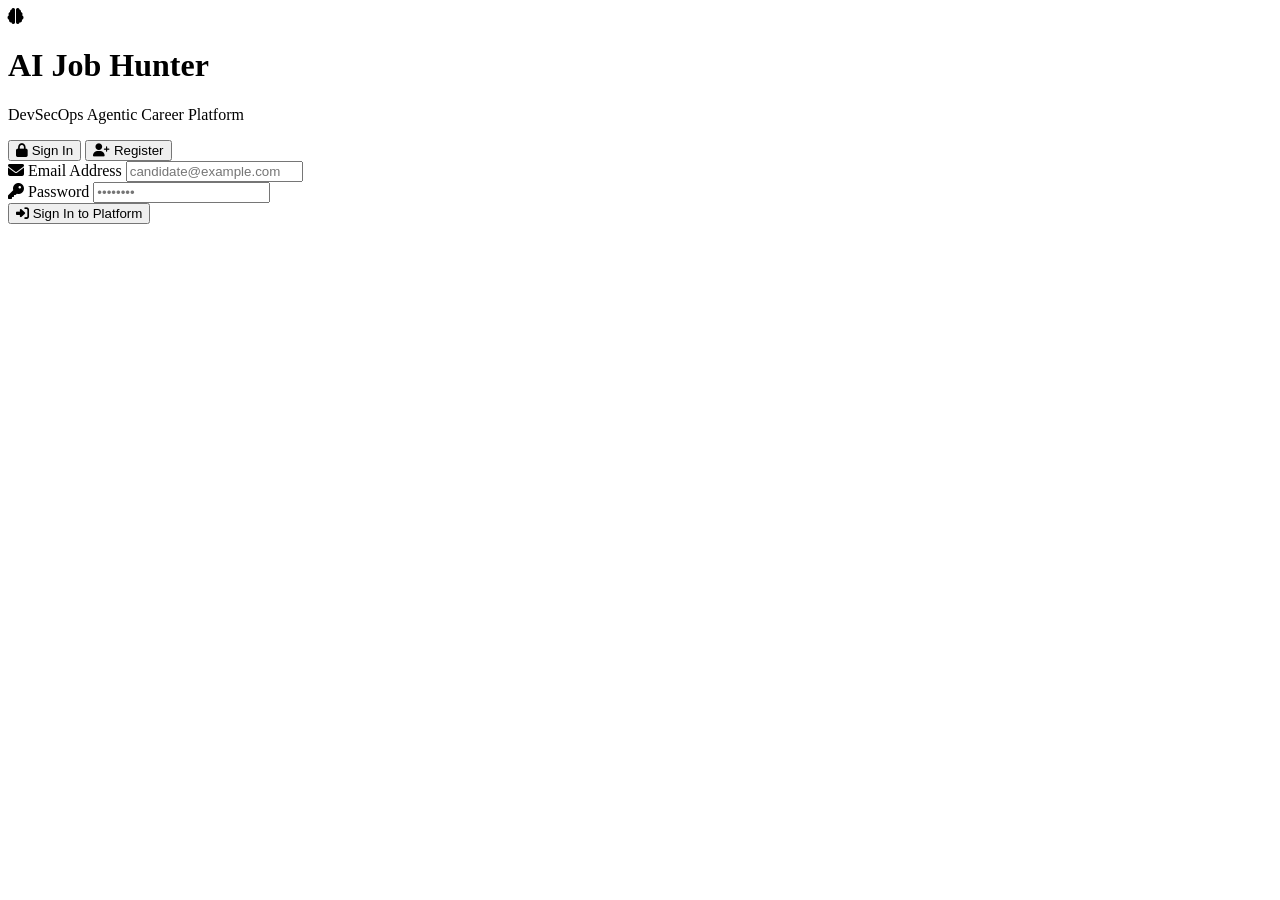
==== web/index.html @ c6ee0748 "DevSecOps Web Application Overhaul: Replaced Streamlit with Native Web Client (HTML5/CSS3/ES6 SPA) s" ====
<!DOCTYPE html>
<html lang="en">
<head>
  <meta charset="UTF-8">
  <meta name="viewport" content="width=device-width, initial-scale=1.0">
  <title>AI Job Hunter | Agentic AI Career Platform</title>
  <meta name="description" content="DevSecOps-hardened Agentic AI Web Application for Job Discovery, ATS Optimization, Mock Interviews & Salary Negotiation.">

  <!-- Google Fonts -->
  <link rel="preconnect" href="https://fonts.googleapis.com">
  <link rel="preconnect" href="https://fonts.gstatic.com" crossorigin>
  <link href="https://fonts.googleapis.com/css2?family=Inter:wght@300;400;500;600;700&family=Outfit:wght@400;600;700;800;900&display=swap" rel="stylesheet">

  <!-- FontAwesome Icons -->
  <link rel="stylesheet" href="https://cdnjs.cloudflare.com/ajax/libs/font-awesome/6.4.0/css/all.min.css">

  <!-- Custom Stylesheet -->
  <link rel="stylesheet" href="/static/style.css">
</head>
<body>

  <!-- Auth Screen (Shown when logged out) -->
  <div id="auth-screen" class="auth-container">
    <div class="auth-box glass-panel">
      <div class="auth-header">
        <div class="logo-icon"><i class="fa-solid fa-brain"></i></div>
        <h1>AI Job Hunter</h1>
        <p>DevSecOps Agentic Career Platform</p>
      </div>

      <div class="auth-tabs">
        <button id="tab-login-btn" class="auth-tab active" onclick="switchAuthTab('login')"><i class="fa-solid fa-lock"></i> Sign In</button>
        <button id="tab-register-btn" class="auth-tab" onclick="switchAuthTab('register')"><i class="fa-solid fa-user-plus"></i> Register</button>
      </div>

      <!-- Login Form -->
      <form id="login-form" onsubmit="handleLogin(event)">
        <div class="form-group">
          <label><i class="fa-solid fa-envelope"></i> Email Address</label>
          <input type="email" id="login-email" required placeholder="candidate@example.com">
        </div>
        <div class="form-group">
          <label><i class="fa-solid fa-key"></i> Password</label>
          <input type="password" id="login-password" required placeholder="••••••••">
        </div>
        <button type="submit" class="btn-primary full-width"><i class="fa-solid fa-right-to-bracket"></i> Sign In to Platform</button>
      </form>

      <!-- Register Form -->
      <form id="register-form" style="display:none;" onsubmit="handleRegister(event)">
        <div class="form-group">
          <label><i class="fa-solid fa-user"></i> Full Name</label>
          <input type="text" id="reg-name" required placeholder="John Doe">
        </div>
        <div class="form-group">
          <label><i class="fa-solid fa-envelope"></i> Email Address</label>
          <input type="email" id="reg-email" required placeholder="candidate@example.com">
        </div>
        <div class="form-group">
          <label><i class="fa-solid fa-key"></i> Password</label>
          <input type="password" id="reg-password" required placeholder="••••••••">
        </div>
        <button type="submit" class="btn-primary full-width"><i class="fa-solid fa-user-check"></i> Create Candidate Account</button>
      </form>

      <div id="auth-alert" class="alert-box" style="display:none;"></div>
    </div>
  </div>

  <!-- Main Web Application Dashboard (Shown when logged in) -->
  <div id="app-screen" class="app-layout" style="display:none;">
    
    <!-- Sidebar Navigation -->
    <aside class="sidebar">
      <div class="sidebar-header">
        <i class="fa-solid fa-brain logo-icon"></i>
        <span>AI Job Hunter</span>
      </div>

      <div class="user-profile-badge">
        <div class="avatar-circle" id="user-avatar">C</div>
        <div class="user-info">
          <div class="user-name" id="user-display-name">Candidate</div>
          <div class="user-email" id="user-display-email">candidate@example.com</div>
        </div>
      </div>

      <nav class="sidebar-menu">
        <a class="nav-item active" data-view="dashboard" onclick="navigate('dashboard')"><i class="fa-solid fa-chart-pie"></i> Dashboard</a>
        <a class="nav-item" data-view="resumes" onclick="navigate('resumes')"><i class="fa-solid fa-file-lines"></i> Resume Manager</a>
        <a class="nav-item" data-view="jobs" onclick="navigate('jobs')"><i class="fa-solid fa-magnifying-glass"></i> Job Discovery</a>
        <a class="nav-item" data-view="ats" onclick="navigate('ats')"><i class="fa-solid fa-bullseye"></i> ATS Analyzer</a>
        <a class="nav-item" data-view="assets" onclick="navigate('assets')"><i class="fa-solid fa-wand-magic-sparkles"></i> Career Assets</a>
        <a class="nav-item" data-view="tracker" onclick="navigate('tracker')"><i class="fa-solid fa-list-check"></i> Application Tracker</a>
        <a class="nav-item" data-view="company" onclick="navigate('company')"><i class="fa-solid fa-building"></i> Company Intelligence</a>
        <a class="nav-item" data-view="interview" onclick="navigate('interview')"><i class="fa-solid fa-microphone"></i> AI Mock Interview</a>
        <a class="nav-item" data-view="salary" onclick="navigate('salary')"><i class="fa-solid fa-handshake-simple"></i> Salary Negotiator</a>
        <a class="nav-item" data-view="autohunter" onclick="navigate('autohunter')"><i class="fa-solid fa-robot"></i> Automatic Hunter</a>
        <a class="nav-item" data-view="profile" onclick="navigate('profile')"><i class="fa-solid fa-user-gear"></i> Profile</a>
        <a class="nav-item" data-view="settings" onclick="navigate('settings')"><i class="fa-solid fa-sliders"></i> Settings</a>
      </nav>

      <div class="sidebar-footer">
        <button class="btn-logout" onclick="handleLogout()"><i class="fa-solid fa-arrow-right-from-bracket"></i> Sign Out</button>
      </div>
    </aside>

    <!-- Main Content View Container -->
    <main class="content-area">

      <!-- View 1: Dashboard -->
      <section id="view-dashboard" class="view-panel active">
        <div class="page-title">
          <h2>📊 Platform Overview</h2>
          <p>Real-time analytics across applications, resume index, and AI recommendations.</p>
        </div>

        <div class="metrics-grid">
          <div class="metric-card glass-panel">
            <div class="metric-icon purple"><i class="fa-solid fa-briefcase"></i></div>
            <div class="metric-value" id="dash-saved">0</div>
            <div class="metric-label">Tracked Roles</div>
          </div>
          <div class="metric-card glass-panel">
            <div class="metric-icon cyan"><i class="fa-solid fa-paper-plane"></i></div>
            <div class="metric-value" id="dash-applied">0</div>
            <div class="metric-label">Applications Sent</div>
          </div>
          <div class="metric-card glass-panel">
            <div class="metric-icon green"><i class="fa-solid fa-comments"></i></div>
            <div class="metric-value" id="dash-interview">0</div>
            <div class="metric-label">Interviews Scheduled</div>
          </div>
          <div class="metric-card glass-panel">
            <div class="metric-icon pink"><i class="fa-solid fa-trophy"></i></div>
            <div class="metric-value" id="dash-offer">0</div>
            <div class="metric-label">Offers Received</div>
          </div>
        </div>

        <div class="dashboard-grid margin-top">
          <div class="glass-panel card-padding">
            <h3>⚡ Agentic System Status</h3>
            <ul class="status-list">
              <li><i class="fa-solid fa-circle-check text-green"></i> FastAPI DevSecOps Server: <strong>Active (38 Endpoints)</strong></li>
              <li><i class="fa-solid fa-circle-check text-green"></i> LangGraph Orchestrator: <strong>Ready</strong></li>
              <li><i class="fa-solid fa-circle-check text-green"></i> Gemini 2.5 LLM Engine: <strong>Connected</strong></li>
              <li><i class="fa-solid fa-circle-check text-green"></i> ChromaDB Vectorstore: <strong>Indexed</strong></li>
            </ul>
          </div>
          <div class="glass-panel card-padding">
            <h3>🎯 Quick Launch</h3>
            <div class="quick-buttons">
              <button class="btn-secondary" onclick="navigate('jobs')"><i class="fa-solid fa-magnifying-glass"></i> Search Jobs</button>
              <button class="btn-secondary" onclick="navigate('ats')"><i class="fa-solid fa-bullseye"></i> Calculate ATS Fit</button>
              <button class="btn-secondary" onclick="navigate('interview')"><i class="fa-solid fa-microphone"></i> Practice Interview</button>
            </div>
          </div>
        </div>
      </section>

      <!-- View 2: Resume Manager -->
      <section id="view-resumes" class="view-panel">
        <div class="page-title">
          <h2>📄 Resume Intelligence Manager</h2>
          <p>Upload PDF/DOCX resumes for automatic text extraction, skill parsing, and ChromaDB vector indexing.</p>
        </div>

        <div class="glass-panel card-padding">
          <form onsubmit="handleResumeUpload(event)">
            <div class="form-group">
              <label>Select Resume File (PDF or DOCX)</label>
              <input type="file" id="resume-file" accept=".pdf,.docx" required>
            </div>
            <button type="submit" class="btn-primary"><i class="fa-solid fa-upload"></i> Upload & AI-Parse Resume</button>
          </form>
        </div>

        <div class="glass-panel card-padding margin-top">
          <h3>Your Parsed Resumes</h3>
          <div id="resume-list-container">Loading resumes...</div>
        </div>
      </section>

      <!-- View 3: Job Discovery -->
      <section id="view-jobs" class="view-panel">
        <div class="page-title">
          <h2>🔍 Multi-Source Job Discovery</h2>
          <p>Aggregate software engineering and AI job listings across Remotive & Adzuna provider APIs.</p>
        </div>

        <div class="glass-panel card-padding">
          <form onsubmit="handleJobSearch(event)" class="inline-form">
            <input type="text" id="job-search-title" placeholder="Job Title / Keywords (e.g. Python Developer)" required>
            <input type="text" id="job-search-loc" placeholder="Location (e.g. Remote)">
            <button type="submit" class="btn-primary"><i class="fa-solid fa-magnifying-glass"></i> Search Opportunities</button>
          </form>
        </div>

        <div id="job-results-container" class="grid-cards margin-top"></div>
      </section>

      <!-- View 4: ATS Analyzer -->
      <section id="view-ats" class="view-panel">
        <div class="page-title">
          <h2>🎯 ATS Compatibility Analyzer & Tailor</h2>
          <p>Score your resume against any job description, identify keyword gaps, and generate AI tailored recommendations.</p>
        </div>

        <div class="glass-panel card-padding">
          <form onsubmit="handleATSAnalyze(event)">
            <div class="form-group">
              <label>Target Job Title</label>
              <input type="text" id="ats-job-title" required placeholder="Senior Backend Engineer">
            </div>
            <div class="form-group">
              <label>Job Description</label>
              <textarea id="ats-job-desc" rows="5" required placeholder="Paste target job description here..."></textarea>
            </div>
            <button type="submit" class="btn-primary"><i class="fa-solid fa-calculator"></i> Calculate ATS Match & Keyword Gap</button>
          </form>
        </div>

        <div id="ats-result-box" class="glass-panel card-padding margin-top" style="display:none;"></div>
      </section>

      <!-- View 5: Career Assets -->
      <section id="view-assets" class="view-panel">
        <div class="page-title">
          <h2>✨ AI Career Assets & PDF Exporter</h2>
          <p>Generate tailored Cover Letters, LinkedIn Outreach messages, Interview Prep Guides, and ReportLab PDF dossiers.</p>
        </div>

        <div class="glass-panel card-padding">
          <form onsubmit="handleGenerateCoverLetter(event)">
            <div class="form-group">
              <label>Target Job Title</label>
              <input type="text" id="asset-job-title" required placeholder="Senior AI Engineer">
            </div>
            <div class="form-group">
              <label>Company Name</label>
              <input type="text" id="asset-company" required placeholder="Acme Corp">
            </div>
            <div class="form-group">
              <label>Job Description</label>
              <textarea id="asset-job-desc" rows="4" placeholder="Job description requirements..."></textarea>
            </div>
            <button type="submit" class="btn-primary"><i class="fa-solid fa-wand-magic-sparkles"></i> Generate Tailored Cover Letter</button>
          </form>
        </div>

        <div id="asset-result-box" class="glass-panel card-padding margin-top" style="display:none;"></div>
      </section>

      <!-- View 6: Application Tracker -->
      <section id="view-tracker" class="view-panel">
        <div class="page-title">
          <h2>📊 Application Pipeline Tracker</h2>
          <p>Track your job applications through lifecycle stages: Saved, Applied, Interview, Offer, Rejected.</p>
        </div>

        <div class="glass-panel card-padding">
          <div id="tracker-list-container">Loading application pipeline...</div>
        </div>
      </section>

      <!-- View 7: Company Intelligence -->
      <section id="view-company" class="view-panel">
        <div class="page-title">
          <h2>🏢 Company Intelligence Research</h2>
          <p>AI agent analysis of target company mission, technical stack, culture, products, and interview strategies.</p>
        </div>

        <div class="glass-panel card-padding">
          <form onsubmit="handleCompanyResearch(event)" class="inline-form">
            <input type="text" id="company-name-input" placeholder="Company Name (e.g. OpenAI, Google, Stripe)" required>
            <button type="submit" class="btn-primary"><i class="fa-solid fa-brain"></i> Research Company</button>
          </form>
        </div>

        <div id="company-result-box" class="glass-panel card-padding margin-top" style="display:none;"></div>
      </section>

      <!-- View 8: AI Mock Interview -->
      <section id="view-interview" class="view-panel">
        <div class="page-title">
          <h2>🎙️ AI Mock Interview Simulator</h2>
          <p>Practice technical and behavioral interview questions with real-time 1-10 scoring, STAR feedback, and model answers.</p>
        </div>

        <div class="glass-panel card-padding">
          <form onsubmit="handleMockInterview(event)">
            <div class="form-group">
              <label>Target Role Title</label>
              <input type="text" id="interview-role" required value="Senior Python Engineer">
            </div>
            <div class="form-group">
              <label>Company Name</label>
              <input type="text" id="interview-company" required value="TechCorp">
            </div>
            <div class="form-group">
              <label>Interview Question</label>
              <input type="text" id="interview-question" required value="How do you handle asynchronous database connections in high-throughput FastAPI microservices?">
            </div>
            <div class="form-group">
              <label>Your Response / Answer</label>
              <textarea id="interview-answer" rows="4" required placeholder="Explain your approach using connection pooling, async SQLAlchemy, and lifespan context managers..."></textarea>
            </div>
            <button type="submit" class="btn-primary"><i class="fa-solid fa-chart-line"></i> Evaluate Answer & Get STAR Feedback</button>
          </form>
        </div>

        <div id="interview-result-box" class="glass-panel card-padding margin-top" style="display:none;"></div>
      </section>

      <!-- View 9: Salary Negotiator -->
      <section id="view-salary" class="view-panel">
        <div class="page-title">
          <h2>💰 Salary Negotiation & Offer Evaluator</h2>
          <p>AI market benchmarking (25th, 50th, 75th percentiles), offer assessment, and counter-offer email generator.</p>
        </div>

        <div class="glass-panel card-padding">
          <form onsubmit="handleSalaryNegotiation(event)">
            <div class="grid-form-2">
              <div class="form-group">
                <label>Job Title</label>
                <input type="text" id="sal-job-title" required value="Senior Software Engineer">
              </div>
              <div class="form-group">
                <label>Company Name</label>
                <input type="text" id="sal-company" required value="Acme Corp">
              </div>
              <div class="form-group">
                <label>Offered Base Salary ($)</label>
                <input type="number" id="sal-base" required value="140000">
              </div>
              <div class="form-group">
                <label>Offered Bonus ($)</label>
                <input type="number" id="sal-bonus" value="15000">
              </div>
              <div class="form-group">
                <label>Offered Equity ($)</label>
                <input type="number" id="sal-equity" value="20000">
              </div>
              <div class="form-group">
                <label>Location</label>
                <input type="text" id="sal-loc" value="Remote (US)">
              </div>
            </div>
            <button type="submit" class="btn-primary"><i class="fa-solid fa-calculator"></i> Benchmark Offer & Draft Counter Strategy</button>
          </form>
        </div>

        <div id="salary-result-box" class="glass-panel card-padding margin-top" style="display:none;"></div>
      </section>

      <!-- View 10: Automatic Job Hunter -->
      <section id="view-autohunter" class="view-panel">
        <div class="page-title">
          <h2>🤖 Automatic Job Hunter Bot</h2>
          <p>Automated agentic monitor scanning providers, calculating ATS scores, and queueing application packages.</p>
        </div>

        <div class="glass-panel card-padding">
          <button onclick="fetchAutoHunterJobs()" class="btn-primary"><i class="fa-solid fa-rotate"></i> Run Background Agent Cycle Now</button>
        </div>

        <div id="autohunter-results" class="margin-top"></div>
      </section>

      <!-- View 11: Candidate Profile -->
      <section id="view-profile" class="view-panel">
        <div class="page-title">
          <h2>👤 Candidate Profile & Preferences</h2>
          <p>Manage experience parameters, target titles, and compensation expectations.</p>
        </div>

        <div class="glass-panel card-padding">
          <form onsubmit="handleSaveProfile(event)">
            <div class="form-group">
              <label>Target Job Title</label>
              <input type="text" id="prof-target-title" value="Senior AI / Software Engineer">
            </div>
            <div class="form-group">
              <label>Experience Level</label>
              <select id="prof-exp">
                <option value="Entry Level">Entry Level (0-2 yrs)</option>
                <option value="Mid Level">Mid Level (3-5 yrs)</option>
                <option value="Senior Level" selected>Senior Level (5-8 yrs)</option>
                <option value="Staff/Lead">Lead / Staff (8+ yrs)</option>
              </select>
            </div>
            <div class="form-group">
              <label>Target Base Salary ($/yr)</label>
              <input type="number" id="prof-salary" value="150000">
            </div>
            <button type="submit" class="btn-primary"><i class="fa-solid fa-floppy-disk"></i> Save Profile Details</button>
          </form>
        </div>
      </section>

      <!-- View 12: DevSecOps Settings -->
      <section id="view-settings" class="view-panel">
        <div class="page-title">
          <h2>⚙️ DevSecOps & System Settings</h2>
          <p>Configure LLM engine, API security keys, CORS policies, and auditing options.</p>
        </div>

        <div class="glass-panel card-padding">
          <h3>System Security & Health</h3>
          <ul class="status-list">
            <li>🔒 <strong>JWT Authentication:</strong> Active (24h token expiration)</li>
            <li>🛡️ <strong>Direct Password Hashing:</strong> Bcrypt Salted</li>
            <li>🌐 <strong>CORS Middleware:</strong> Hardened Restrictive Policy</li>
            <li>📜 <strong>Logging:</strong> Structured JSON Audit Trajectories</li>
          </ul>
        </div>
      </section>

    </main>
  </div>

  <!-- Custom JavaScript App Logic -->
  <script src="/static/app.js"></script>
</body>
</html>
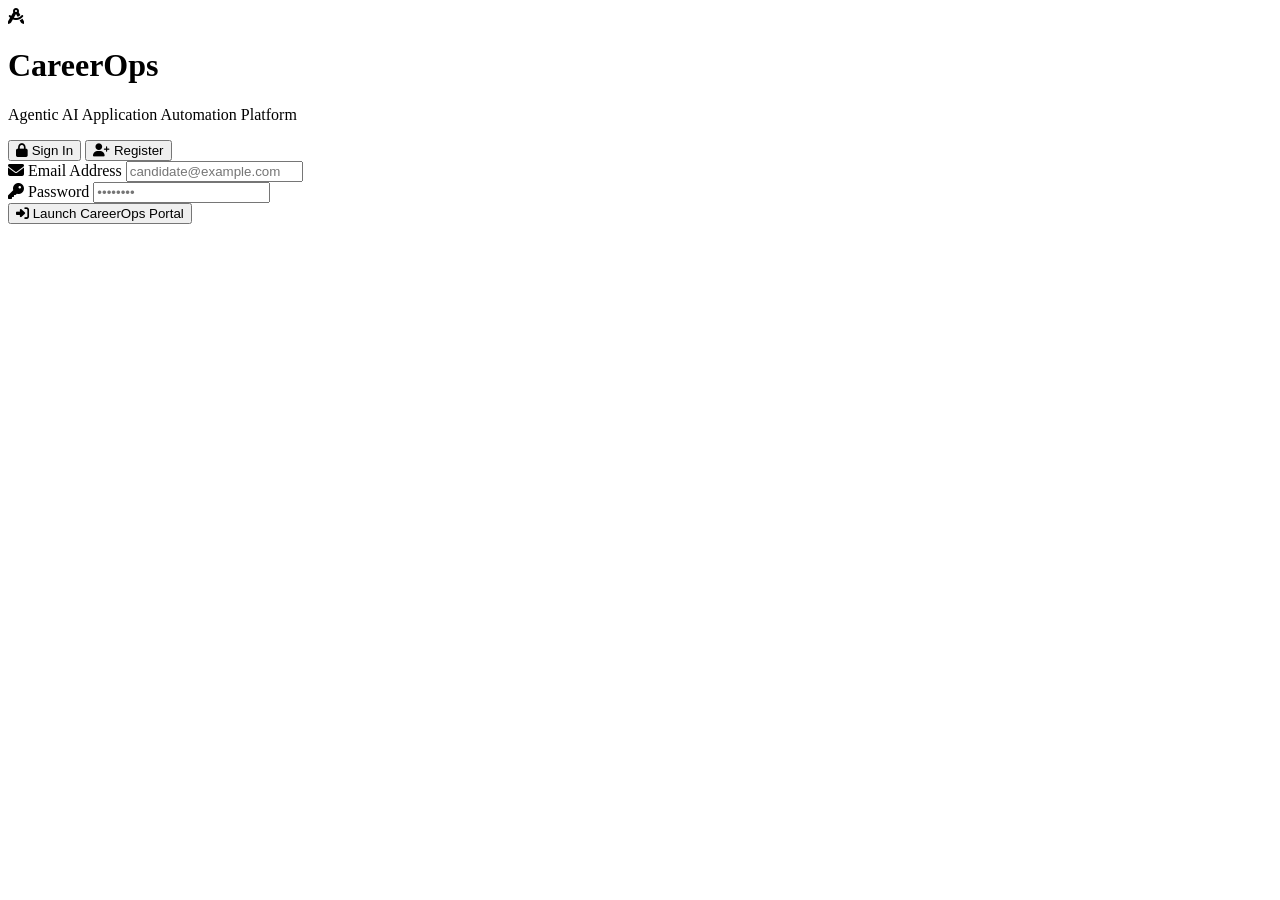
==== commit ce4f5a9b: "CareerOps Blueprint Transformation: Implemented Profile Agent, Weighted Hybrid Matching, Application" ====
--- a/web/index.html
+++ b/web/index.html
@@ -3,8 +3,8 @@
 <head>
   <meta charset="UTF-8">
   <meta name="viewport" content="width=device-width, initial-scale=1.0">
-  <title>AI Job Hunter | Agentic AI Career Platform</title>
-  <meta name="description" content="DevSecOps-hardened Agentic AI Web Application for Job Discovery, ATS Optimization, Mock Interviews & Salary Negotiation.">
+  <title>CareerOps | Agentic AI Job Search & Application Automation Platform</title>
+  <meta name="description" content="Autonomous career-operations platform for job discovery, weighted hybrid matching, application automation, cold outreach, and outcome feedback analytics.">
 
   <!-- Google Fonts -->
   <link rel="preconnect" href="https://fonts.googleapis.com">
@@ -23,9 +23,9 @@
   <div id="auth-screen" class="auth-container">
     <div class="auth-box glass-panel">
       <div class="auth-header">
-        <div class="logo-icon"><i class="fa-solid fa-brain"></i></div>
-        <h1>AI Job Hunter</h1>
-        <p>DevSecOps Agentic Career Platform</p>
+        <div class="logo-icon"><i class="fa-solid fa-compass-drafting"></i></div>
+        <h1>CareerOps</h1>
+        <p>Agentic AI Application Automation Platform</p>
       </div>
 
       <div class="auth-tabs">
@@ -43,14 +43,14 @@
           <label><i class="fa-solid fa-key"></i> Password</label>
           <input type="password" id="login-password" required placeholder="••••••••">
         </div>
-        <button type="submit" class="btn-primary full-width"><i class="fa-solid fa-right-to-bracket"></i> Sign In to Platform</button>
+        <button type="submit" class="btn-primary full-width"><i class="fa-solid fa-right-to-bracket"></i> Launch CareerOps Portal</button>
       </form>
 
       <!-- Register Form -->
       <form id="register-form" style="display:none;" onsubmit="handleRegister(event)">
         <div class="form-group">
           <label><i class="fa-solid fa-user"></i> Full Name</label>
-          <input type="text" id="reg-name" required placeholder="John Doe">
+          <input type="text" id="reg-name" required placeholder="Jane Doe">
         </div>
         <div class="form-group">
           <label><i class="fa-solid fa-envelope"></i> Email Address</label>
@@ -60,7 +60,7 @@
           <label><i class="fa-solid fa-key"></i> Password</label>
           <input type="password" id="reg-password" required placeholder="••••••••">
         </div>
-        <button type="submit" class="btn-primary full-width"><i class="fa-solid fa-user-check"></i> Create Candidate Account</button>
+        <button type="submit" class="btn-primary full-width"><i class="fa-solid fa-user-check"></i> Create Candidate Profile</button>
       </form>
 
       <div id="auth-alert" class="alert-box" style="display:none;"></div>
@@ -73,8 +73,8 @@
     <!-- Sidebar Navigation -->
     <aside class="sidebar">
       <div class="sidebar-header">
-        <i class="fa-solid fa-brain logo-icon"></i>
-        <span>AI Job Hunter</span>
+        <i class="fa-solid fa-compass-drafting logo-icon"></i>
+        <span>CareerOps</span>
       </div>
 
       <div class="user-profile-badge">
@@ -87,17 +87,18 @@
 
       <nav class="sidebar-menu">
         <a class="nav-item active" data-view="dashboard" onclick="navigate('dashboard')"><i class="fa-solid fa-chart-pie"></i> Dashboard</a>
+        <a class="nav-item" data-view="profile" onclick="navigate('profile')"><i class="fa-solid fa-id-card"></i> Profile Memory</a>
         <a class="nav-item" data-view="resumes" onclick="navigate('resumes')"><i class="fa-solid fa-file-lines"></i> Resume Manager</a>
         <a class="nav-item" data-view="jobs" onclick="navigate('jobs')"><i class="fa-solid fa-magnifying-glass"></i> Job Discovery</a>
-        <a class="nav-item" data-view="ats" onclick="navigate('ats')"><i class="fa-solid fa-bullseye"></i> ATS Analyzer</a>
-        <a class="nav-item" data-view="assets" onclick="navigate('assets')"><i class="fa-solid fa-wand-magic-sparkles"></i> Career Assets</a>
+        <a class="nav-item" data-view="matching" onclick="navigate('matching')"><i class="fa-solid fa-layer-group"></i> Hybrid Matching</a>
+        <a class="nav-item" data-view="appagent" onclick="navigate('appagent')"><i class="fa-solid fa-robot"></i> Application Queue</a>
+        <a class="nav-item" data-view="outreach" onclick="navigate('outreach')"><i class="fa-solid fa-paper-plane"></i> Outreach Agent</a>
         <a class="nav-item" data-view="tracker" onclick="navigate('tracker')"><i class="fa-solid fa-list-check"></i> Application Tracker</a>
+        <a class="nav-item" data-view="skillgap" onclick="navigate('skillgap')"><i class="fa-solid fa-lightbulb"></i> Skill-Gap Feedback</a>
         <a class="nav-item" data-view="company" onclick="navigate('company')"><i class="fa-solid fa-building"></i> Company Intelligence</a>
         <a class="nav-item" data-view="interview" onclick="navigate('interview')"><i class="fa-solid fa-microphone"></i> AI Mock Interview</a>
         <a class="nav-item" data-view="salary" onclick="navigate('salary')"><i class="fa-solid fa-handshake-simple"></i> Salary Negotiator</a>
-        <a class="nav-item" data-view="autohunter" onclick="navigate('autohunter')"><i class="fa-solid fa-robot"></i> Automatic Hunter</a>
-        <a class="nav-item" data-view="profile" onclick="navigate('profile')"><i class="fa-solid fa-user-gear"></i> Profile</a>
-        <a class="nav-item" data-view="settings" onclick="navigate('settings')"><i class="fa-solid fa-sliders"></i> Settings</a>
+        <a class="nav-item" data-view="settings" onclick="navigate('settings')"><i class="fa-solid fa-sliders"></i> Automation Rules</a>
       </nav>
 
       <div class="sidebar-footer">
@@ -105,175 +106,266 @@
       </div>
     </aside>
 
-    <!-- Main Content View Container -->
+    <!-- Main Content Area -->
     <main class="content-area">
 
       <!-- View 1: Dashboard -->
       <section id="view-dashboard" class="view-panel active">
         <div class="page-title">
-          <h2>📊 Platform Overview</h2>
-          <p>Real-time analytics across applications, resume index, and AI recommendations.</p>
+          <h2>🎯 CareerOps Platform Overview</h2>
+          <p>Autonomous career operations, application conversion funnels, and real-time agent state trajectories.</p>
         </div>
 
         <div class="metrics-grid">
           <div class="metric-card glass-panel">
-            <div class="metric-icon purple"><i class="fa-solid fa-briefcase"></i></div>
-            <div class="metric-value" id="dash-saved">0</div>
-            <div class="metric-label">Tracked Roles</div>
+            <div class="metric-icon purple"><i class="fa-solid fa-magnifying-glass"></i></div>
+            <div class="metric-value" id="dash-discovered">127</div>
+            <div class="metric-label">Jobs Discovered</div>
           </div>
           <div class="metric-card glass-panel">
             <div class="metric-icon cyan"><i class="fa-solid fa-paper-plane"></i></div>
-            <div class="metric-value" id="dash-applied">0</div>
+            <div class="metric-value" id="dash-applied">32</div>
             <div class="metric-label">Applications Sent</div>
           </div>
           <div class="metric-card glass-panel">
             <div class="metric-icon green"><i class="fa-solid fa-comments"></i></div>
-            <div class="metric-value" id="dash-interview">0</div>
+            <div class="metric-value" id="dash-interviews">6</div>
             <div class="metric-label">Interviews Scheduled</div>
           </div>
           <div class="metric-card glass-panel">
             <div class="metric-icon pink"><i class="fa-solid fa-trophy"></i></div>
-            <div class="metric-value" id="dash-offer">0</div>
-            <div class="metric-label">Offers Received</div>
+            <div class="metric-value" id="dash-offers">2</div>
+            <div class="metric-label">Offers Extended</div>
           </div>
         </div>
 
         <div class="dashboard-grid margin-top">
           <div class="glass-panel card-padding">
-            <h3>⚡ Agentic System Status</h3>
+            <h3>⚡ Multi-Agent System Architecture</h3>
             <ul class="status-list">
-              <li><i class="fa-solid fa-circle-check text-green"></i> FastAPI DevSecOps Server: <strong>Active (38 Endpoints)</strong></li>
-              <li><i class="fa-solid fa-circle-check text-green"></i> LangGraph Orchestrator: <strong>Ready</strong></li>
-              <li><i class="fa-solid fa-circle-check text-green"></i> Gemini 2.5 LLM Engine: <strong>Connected</strong></li>
-              <li><i class="fa-solid fa-circle-check text-green"></i> ChromaDB Vectorstore: <strong>Indexed</strong></li>
+              <li><i class="fa-solid fa-circle-check text-green"></i> <strong>Profile Agent:</strong> Active (Canonical Profile JSON Memory)</li>
+              <li><i class="fa-solid fa-circle-check text-green"></i> <strong>Discovery Agent:</strong> Active (Remotive / Adzuna Adapters)</li>
+              <li><i class="fa-solid fa-circle-check text-green"></i> <strong>Job Matching Agent:</strong> Active (Weighted Hybrid Scoring Engine)</li>
+              <li><i class="fa-solid fa-circle-check text-green"></i> <strong>Application Agent:</strong> Active (Form Auto-fill & Policies)</li>
+              <li><i class="fa-solid fa-circle-check text-green"></i> <strong>Outreach Agent:</strong> Active (Recruiter Email Personalization)</li>
+              <li><i class="fa-solid fa-circle-check text-green"></i> <strong>Skill-Gap Agent:</strong> Active (Outcome Feedback Loop)</li>
             </ul>
           </div>
           <div class="glass-panel card-padding">
-            <h3>🎯 Quick Launch</h3>
+            <h3>🚀 Fast Actions</h3>
             <div class="quick-buttons">
-              <button class="btn-secondary" onclick="navigate('jobs')"><i class="fa-solid fa-magnifying-glass"></i> Search Jobs</button>
-              <button class="btn-secondary" onclick="navigate('ats')"><i class="fa-solid fa-bullseye"></i> Calculate ATS Fit</button>
-              <button class="btn-secondary" onclick="navigate('interview')"><i class="fa-solid fa-microphone"></i> Practice Interview</button>
-            </div>
-          </div>
-        </div>
-      </section>
-
-      <!-- View 2: Resume Manager -->
+              <button class="btn-secondary" onclick="navigate('matching')"><i class="fa-solid fa-layer-group"></i> Run Hybrid Match</button>
+              <button class="btn-secondary" onclick="navigate('appagent')"><i class="fa-solid fa-robot"></i> Review Queue</button>
+              <button class="btn-secondary" onclick="navigate('outreach')"><i class="fa-solid fa-paper-plane"></i> Draft Outreach</button>
+            </div>
+          </div>
+        </div>
+      </section>
+
+      <!-- View 2: Profile Memory -->
+      <section id="view-profile" class="view-panel">
+        <div class="page-title">
+          <h2>👤 Canonical Candidate Profile Memory</h2>
+          <p>Structured facts extracted from your resume & verified career preferences. Separates facts from AI generations.</p>
+        </div>
+
+        <div class="glass-panel card-padding">
+          <form onsubmit="handleSaveProfile(event)">
+            <div class="grid-form-2">
+              <div class="form-group">
+                <label>Candidate Full Name</label>
+                <input type="text" id="prof-name" required value="Jane Doe">
+              </div>
+              <div class="form-group">
+                <label>Experience Level</label>
+                <select id="prof-exp-level">
+                  <option value="Entry Level">Entry Level (0-2 yrs)</option>
+                  <option value="Mid Level">Mid Level (3-5 yrs)</option>
+                  <option value="Senior Level" selected>Senior Level (5-8 yrs)</option>
+                  <option value="Lead / Staff">Lead / Staff (8+ yrs)</option>
+                </select>
+              </div>
+              <div class="form-group">
+                <label>Verified Technical Skills (Comma Separated)</label>
+                <input type="text" id="prof-skills" value="Python, FastAPI, LangGraph, Docker, PostgreSQL, React, AWS">
+              </div>
+              <div class="form-group">
+                <label>Preferred Roles</label>
+                <input type="text" id="prof-roles" value="Senior Software Engineer, AI Engineer, Backend Lead">
+              </div>
+              <div class="form-group">
+                <label>Target Base Salary ($/yr)</label>
+                <input type="number" id="prof-salary" value="150000">
+              </div>
+              <div class="form-group">
+                <label>Preferred Locations</label>
+                <input type="text" id="prof-locs" value="Remote, San Francisco, CA">
+              </div>
+            </div>
+            <button type="submit" class="btn-primary"><i class="fa-solid fa-floppy-disk"></i> Save Verified Profile Memory</button>
+          </form>
+        </div>
+      </section>
+
+      <!-- View 3: Resume Manager -->
       <section id="view-resumes" class="view-panel">
         <div class="page-title">
-          <h2>📄 Resume Intelligence Manager</h2>
-          <p>Upload PDF/DOCX resumes for automatic text extraction, skill parsing, and ChromaDB vector indexing.</p>
+          <h2>📄 Resume Document Manager</h2>
+          <p>Upload PDF/DOCX resumes for Profile Agent extraction and ChromaDB semantic indexing.</p>
         </div>
 
         <div class="glass-panel card-padding">
           <form onsubmit="handleResumeUpload(event)">
             <div class="form-group">
-              <label>Select Resume File (PDF or DOCX)</label>
+              <label>Select Resume Document (.pdf or .docx)</label>
               <input type="file" id="resume-file" accept=".pdf,.docx" required>
             </div>
-            <button type="submit" class="btn-primary"><i class="fa-solid fa-upload"></i> Upload & AI-Parse Resume</button>
+            <button type="submit" class="btn-primary"><i class="fa-solid fa-upload"></i> Upload & Trigger Profile Agent</button>
           </form>
         </div>
 
         <div class="glass-panel card-padding margin-top">
-          <h3>Your Parsed Resumes</h3>
-          <div id="resume-list-container">Loading resumes...</div>
-        </div>
-      </section>
-
-      <!-- View 3: Job Discovery -->
+          <h3>Your Parsed Resume Documents</h3>
+          <div id="resume-list-container">Loading resume documents...</div>
+        </div>
+      </section>
+
+      <!-- View 4: Job Discovery -->
       <section id="view-jobs" class="view-panel">
         <div class="page-title">
-          <h2>🔍 Multi-Source Job Discovery</h2>
-          <p>Aggregate software engineering and AI job listings across Remotive & Adzuna provider APIs.</p>
+          <h2>🔍 Job Discovery Agent</h2>
+          <p>Connectors for Remotive, Adzuna, and corporate career feeds. Normalizes schema & deduplicates postings.</p>
         </div>
 
         <div class="glass-panel card-padding">
           <form onsubmit="handleJobSearch(event)" class="inline-form">
-            <input type="text" id="job-search-title" placeholder="Job Title / Keywords (e.g. Python Developer)" required>
-            <input type="text" id="job-search-loc" placeholder="Location (e.g. Remote)">
-            <button type="submit" class="btn-primary"><i class="fa-solid fa-magnifying-glass"></i> Search Opportunities</button>
+            <input type="text" id="job-search-title" placeholder="Target Job Title / Keywords" required value="Python AI Engineer">
+            <input type="text" id="job-search-loc" placeholder="Location Filter" value="Remote">
+            <button type="submit" class="btn-primary"><i class="fa-solid fa-magnifying-glass"></i> Discover & Normalize Jobs</button>
           </form>
         </div>
 
         <div id="job-results-container" class="grid-cards margin-top"></div>
       </section>
 
-      <!-- View 4: ATS Analyzer -->
-      <section id="view-ats" class="view-panel">
-        <div class="page-title">
-          <h2>🎯 ATS Compatibility Analyzer & Tailor</h2>
-          <p>Score your resume against any job description, identify keyword gaps, and generate AI tailored recommendations.</p>
-        </div>
-
-        <div class="glass-panel card-padding">
-          <form onsubmit="handleATSAnalyze(event)">
+      <!-- View 5: Hybrid Matching -->
+      <section id="view-matching" class="view-panel">
+        <div class="page-title">
+          <h2>🎯 Hybrid Job Matching & Scoring Agent</h2>
+          <p>Weighted scoring formula: Skills (30%), Experience (20%), Role (15%), Location (10%), Salary (10%), Education (10%), Freshness (5%).</p>
+        </div>
+
+        <div class="glass-panel card-padding">
+          <form onsubmit="handleHybridMatch(event)">
+            <div class="form-group">
+              <label>Job Title</label>
+              <input type="text" id="match-title" required value="Senior Backend AI Engineer">
+            </div>
+            <div class="form-group">
+              <label>Company Name</label>
+              <input type="text" id="match-company" required value="Tech Enterprise">
+            </div>
+            <div class="form-group">
+              <label>Job Description Requirements</label>
+              <textarea id="match-desc" rows="4" required placeholder="Requires Python, FastAPI, LangGraph, Docker, and PostgreSQL experience..."></textarea>
+            </div>
+            <button type="submit" class="btn-primary"><i class="fa-solid fa-calculator"></i> Calculate Weighted Hybrid Match Score</button>
+          </form>
+        </div>
+
+        <div id="matching-result-box" class="glass-panel card-padding margin-top" style="display:none;"></div>
+      </section>
+
+      <!-- View 6: Application Queue -->
+      <section id="view-appagent" class="view-panel">
+        <div class="page-title">
+          <h2>🤖 Application Agent & Policy Control</h2>
+          <p>Form auto-mapping from canonical profile, tailored question answer generator, and automation policy enforcement.</p>
+        </div>
+
+        <div class="glass-panel card-padding">
+          <div class="quick-buttons" style="margin-bottom:1rem;">
+            <span class="badge" style="background:rgba(16,185,129,0.2); color:#6EE7B7; padding:0.4rem 0.8rem; border-radius:6px;">FULL_AUTO (Score >= 90)</span>
+            <span class="badge" style="background:rgba(99,102,241,0.2); color:#A5B4FC; padding:0.4rem 0.8rem; border-radius:6px;">ASSISTED (Score 80-89)</span>
+            <span class="badge" style="background:rgba(245,158,11,0.2); color:#FCD34D; padding:0.4rem 0.8rem; border-radius:6px;">REVIEW (Score 70-79)</span>
+          </div>
+
+          <form onsubmit="handlePrepareApplication(event)">
+            <div class="form-group">
+              <label>Target Role Title</label>
+              <input type="text" id="app-job-title" required value="Senior Software Engineer">
+            </div>
+            <div class="form-group">
+              <label>Company Name</label>
+              <input type="text" id="app-company" required value="Acme Corp">
+            </div>
+            <button type="submit" class="btn-primary"><i class="fa-solid fa-robot"></i> Auto-Map Profile & Generate Form Answers</button>
+          </form>
+        </div>
+
+        <div id="appagent-result-box" class="glass-panel card-padding margin-top" style="display:none;"></div>
+      </section>
+
+      <!-- View 7: Outreach Agent -->
+      <section id="view-outreach" class="view-panel">
+        <div class="page-title">
+          <h2>✉️ Recruiter Outreach Agent</h2>
+          <p>Identifies hiring contacts & drafts personalized cold outreach emails based on role and verified candidate facts.</p>
+        </div>
+
+        <div class="glass-panel card-padding">
+          <form onsubmit="handleOutreachDraft(event)">
             <div class="form-group">
               <label>Target Job Title</label>
-              <input type="text" id="ats-job-title" required placeholder="Senior Backend Engineer">
-            </div>
-            <div class="form-group">
-              <label>Job Description</label>
-              <textarea id="ats-job-desc" rows="5" required placeholder="Paste target job description here..."></textarea>
-            </div>
-            <button type="submit" class="btn-primary"><i class="fa-solid fa-calculator"></i> Calculate ATS Match & Keyword Gap</button>
-          </form>
-        </div>
-
-        <div id="ats-result-box" class="glass-panel card-padding margin-top" style="display:none;"></div>
-      </section>
-
-      <!-- View 5: Career Assets -->
-      <section id="view-assets" class="view-panel">
-        <div class="page-title">
-          <h2>✨ AI Career Assets & PDF Exporter</h2>
-          <p>Generate tailored Cover Letters, LinkedIn Outreach messages, Interview Prep Guides, and ReportLab PDF dossiers.</p>
-        </div>
-
-        <div class="glass-panel card-padding">
-          <form onsubmit="handleGenerateCoverLetter(event)">
-            <div class="form-group">
-              <label>Target Job Title</label>
-              <input type="text" id="asset-job-title" required placeholder="Senior AI Engineer">
+              <input type="text" id="outreach-job-title" required value="Senior AI Engineer">
             </div>
             <div class="form-group">
               <label>Company Name</label>
-              <input type="text" id="asset-company" required placeholder="Acme Corp">
-            </div>
-            <div class="form-group">
-              <label>Job Description</label>
-              <textarea id="asset-job-desc" rows="4" placeholder="Job description requirements..."></textarea>
-            </div>
-            <button type="submit" class="btn-primary"><i class="fa-solid fa-wand-magic-sparkles"></i> Generate Tailored Cover Letter</button>
-          </form>
-        </div>
-
-        <div id="asset-result-box" class="glass-panel card-padding margin-top" style="display:none;"></div>
-      </section>
-
-      <!-- View 6: Application Tracker -->
+              <input type="text" id="outreach-company" required value="Acme Corp">
+            </div>
+            <button type="submit" class="btn-primary"><i class="fa-solid fa-paper-plane"></i> Draft Personal Cold Email</button>
+          </form>
+        </div>
+
+        <div id="outreach-result-box" class="glass-panel card-padding margin-top" style="display:none;"></div>
+      </section>
+
+      <!-- View 8: Application Tracker -->
       <section id="view-tracker" class="view-panel">
         <div class="page-title">
-          <h2>📊 Application Pipeline Tracker</h2>
-          <p>Track your job applications through lifecycle stages: Saved, Applied, Interview, Offer, Rejected.</p>
-        </div>
-
-        <div class="glass-panel card-padding">
-          <div id="tracker-list-container">Loading application pipeline...</div>
-        </div>
-      </section>
-
-      <!-- View 7: Company Intelligence -->
+          <h2>📊 Application Outcome Tracker</h2>
+          <p>Tracks applications across lifecycle stages: DISCOVERED -> MATCHED -> READY -> APPLIED -> SCREENING -> SHORTLISTED -> INTERVIEW -> OFFER.</p>
+        </div>
+
+        <div class="glass-panel card-padding">
+          <div id="tracker-list-container">Loading application history...</div>
+        </div>
+      </section>
+
+      <!-- View 9: Skill-Gap Feedback -->
+      <section id="view-skillgap" class="view-panel">
+        <div class="page-title">
+          <h2>💡 Skill-Gap & Career Intelligence Agent</h2>
+          <p>Feedback loop analyzing application outcome patterns to identify missing skills and optimize search strategy.</p>
+        </div>
+
+        <div class="glass-panel card-padding">
+          <button onclick="handleAnalyzeSkillGap()" class="btn-primary"><i class="fa-solid fa-rotate"></i> Run Skill-Gap Feedback Loop</button>
+        </div>
+
+        <div id="skillgap-result-box" class="glass-panel card-padding margin-top" style="display:none;"></div>
+      </section>
+
+      <!-- View 10: Company Intelligence -->
       <section id="view-company" class="view-panel">
         <div class="page-title">
-          <h2>🏢 Company Intelligence Research</h2>
-          <p>AI agent analysis of target company mission, technical stack, culture, products, and interview strategies.</p>
+          <h2>🏢 Company Intelligence Agent</h2>
+          <p>Analyzes target corporate mission, technical stack, culture, products, and interview strategies.</p>
         </div>
 
         <div class="glass-panel card-padding">
           <form onsubmit="handleCompanyResearch(event)" class="inline-form">
-            <input type="text" id="company-name-input" placeholder="Company Name (e.g. OpenAI, Google, Stripe)" required>
+            <input type="text" id="company-name-input" placeholder="Company Name" required value="Google">
             <button type="submit" class="btn-primary"><i class="fa-solid fa-brain"></i> Research Company</button>
           </form>
         </div>
@@ -281,11 +373,11 @@
         <div id="company-result-box" class="glass-panel card-padding margin-top" style="display:none;"></div>
       </section>
 
-      <!-- View 8: AI Mock Interview -->
+      <!-- View 11: AI Mock Interview -->
       <section id="view-interview" class="view-panel">
         <div class="page-title">
           <h2>🎙️ AI Mock Interview Simulator</h2>
-          <p>Practice technical and behavioral interview questions with real-time 1-10 scoring, STAR feedback, and model answers.</p>
+          <p>Real-time conversational interview coaching with 1-10 scoring, STAR feedback, and model responses.</p>
         </div>
 
         <div class="glass-panel card-padding">
@@ -300,24 +392,24 @@
             </div>
             <div class="form-group">
               <label>Interview Question</label>
-              <input type="text" id="interview-question" required value="How do you handle asynchronous database connections in high-throughput FastAPI microservices?">
-            </div>
-            <div class="form-group">
-              <label>Your Response / Answer</label>
-              <textarea id="interview-answer" rows="4" required placeholder="Explain your approach using connection pooling, async SQLAlchemy, and lifespan context managers..."></textarea>
-            </div>
-            <button type="submit" class="btn-primary"><i class="fa-solid fa-chart-line"></i> Evaluate Answer & Get STAR Feedback</button>
+              <input type="text" id="interview-question" required value="How do you handle asynchronous database connection pooling in FastAPI?">
+            </div>
+            <div class="form-group">
+              <label>Candidate Response</label>
+              <textarea id="interview-answer" rows="4" required placeholder="Explain connection pooling, async SQLAlchemy engine, and lifespan events..."></textarea>
+            </div>
+            <button type="submit" class="btn-primary"><i class="fa-solid fa-chart-line"></i> Evaluate Answer</button>
           </form>
         </div>
 
         <div id="interview-result-box" class="glass-panel card-padding margin-top" style="display:none;"></div>
       </section>
 
-      <!-- View 9: Salary Negotiator -->
+      <!-- View 12: Salary Negotiator -->
       <section id="view-salary" class="view-panel">
         <div class="page-title">
-          <h2>💰 Salary Negotiation & Offer Evaluator</h2>
-          <p>AI market benchmarking (25th, 50th, 75th percentiles), offer assessment, and counter-offer email generator.</p>
+          <h2>💰 Candidate Salary Negotiator</h2>
+          <p>Market benchmarking (25th, 50th, 75th percentiles), offer assessment, and counter-offer scripts.</p>
         </div>
 
         <div class="glass-panel card-padding">
@@ -339,14 +431,6 @@
                 <label>Offered Bonus ($)</label>
                 <input type="number" id="sal-bonus" value="15000">
               </div>
-              <div class="form-group">
-                <label>Offered Equity ($)</label>
-                <input type="number" id="sal-equity" value="20000">
-              </div>
-              <div class="form-group">
-                <label>Location</label>
-                <input type="text" id="sal-loc" value="Remote (US)">
-              </div>
             </div>
             <button type="submit" class="btn-primary"><i class="fa-solid fa-calculator"></i> Benchmark Offer & Draft Counter Strategy</button>
           </form>
@@ -355,73 +439,34 @@
         <div id="salary-result-box" class="glass-panel card-padding margin-top" style="display:none;"></div>
       </section>
 
-      <!-- View 10: Automatic Job Hunter -->
-      <section id="view-autohunter" class="view-panel">
-        <div class="page-title">
-          <h2>🤖 Automatic Job Hunter Bot</h2>
-          <p>Automated agentic monitor scanning providers, calculating ATS scores, and queueing application packages.</p>
-        </div>
-
-        <div class="glass-panel card-padding">
-          <button onclick="fetchAutoHunterJobs()" class="btn-primary"><i class="fa-solid fa-rotate"></i> Run Background Agent Cycle Now</button>
-        </div>
-
-        <div id="autohunter-results" class="margin-top"></div>
-      </section>
-
-      <!-- View 11: Candidate Profile -->
-      <section id="view-profile" class="view-panel">
-        <div class="page-title">
-          <h2>👤 Candidate Profile & Preferences</h2>
-          <p>Manage experience parameters, target titles, and compensation expectations.</p>
-        </div>
-
-        <div class="glass-panel card-padding">
-          <form onsubmit="handleSaveProfile(event)">
-            <div class="form-group">
-              <label>Target Job Title</label>
-              <input type="text" id="prof-target-title" value="Senior AI / Software Engineer">
-            </div>
-            <div class="form-group">
-              <label>Experience Level</label>
-              <select id="prof-exp">
-                <option value="Entry Level">Entry Level (0-2 yrs)</option>
-                <option value="Mid Level">Mid Level (3-5 yrs)</option>
-                <option value="Senior Level" selected>Senior Level (5-8 yrs)</option>
-                <option value="Staff/Lead">Lead / Staff (8+ yrs)</option>
-              </select>
-            </div>
-            <div class="form-group">
-              <label>Target Base Salary ($/yr)</label>
-              <input type="number" id="prof-salary" value="150000">
-            </div>
-            <button type="submit" class="btn-primary"><i class="fa-solid fa-floppy-disk"></i> Save Profile Details</button>
-          </form>
-        </div>
-      </section>
-
-      <!-- View 12: DevSecOps Settings -->
+      <!-- View 13: Automation Settings -->
       <section id="view-settings" class="view-panel">
         <div class="page-title">
-          <h2>⚙️ DevSecOps & System Settings</h2>
-          <p>Configure LLM engine, API security keys, CORS policies, and auditing options.</p>
-        </div>
-
-        <div class="glass-panel card-padding">
-          <h3>System Security & Health</h3>
-          <ul class="status-list">
-            <li>🔒 <strong>JWT Authentication:</strong> Active (24h token expiration)</li>
-            <li>🛡️ <strong>Direct Password Hashing:</strong> Bcrypt Salted</li>
-            <li>🌐 <strong>CORS Middleware:</strong> Hardened Restrictive Policy</li>
-            <li>📜 <strong>Logging:</strong> Structured JSON Audit Trajectories</li>
-          </ul>
+          <h2>⚙️ Automation Rules & Human-in-the-Loop Controls</h2>
+          <p>Configure automation thresholds, daily application limits, and security controls.</p>
+        </div>
+
+        <div class="glass-panel card-padding">
+          <div class="form-group">
+            <label>Auto-Apply Score Threshold (%)</label>
+            <input type="number" value="90">
+          </div>
+          <div class="form-group">
+            <label>Assisted Preparation Threshold (%)</label>
+            <input type="number" value="80">
+          </div>
+          <div class="form-group">
+            <label>Require Manual Approval Before Submission</label>
+            <input type="checkbox" checked style="width:auto;">
+          </div>
+          <button type="button" class="btn-primary"><i class="fa-solid fa-floppy-disk"></i> Save Automation Rules</button>
         </div>
       </section>
 
     </main>
   </div>
 
-  <!-- Custom JavaScript App Logic -->
+  <!-- Custom JavaScript Controller -->
   <script src="/static/app.js"></script>
 </body>
 </html>
